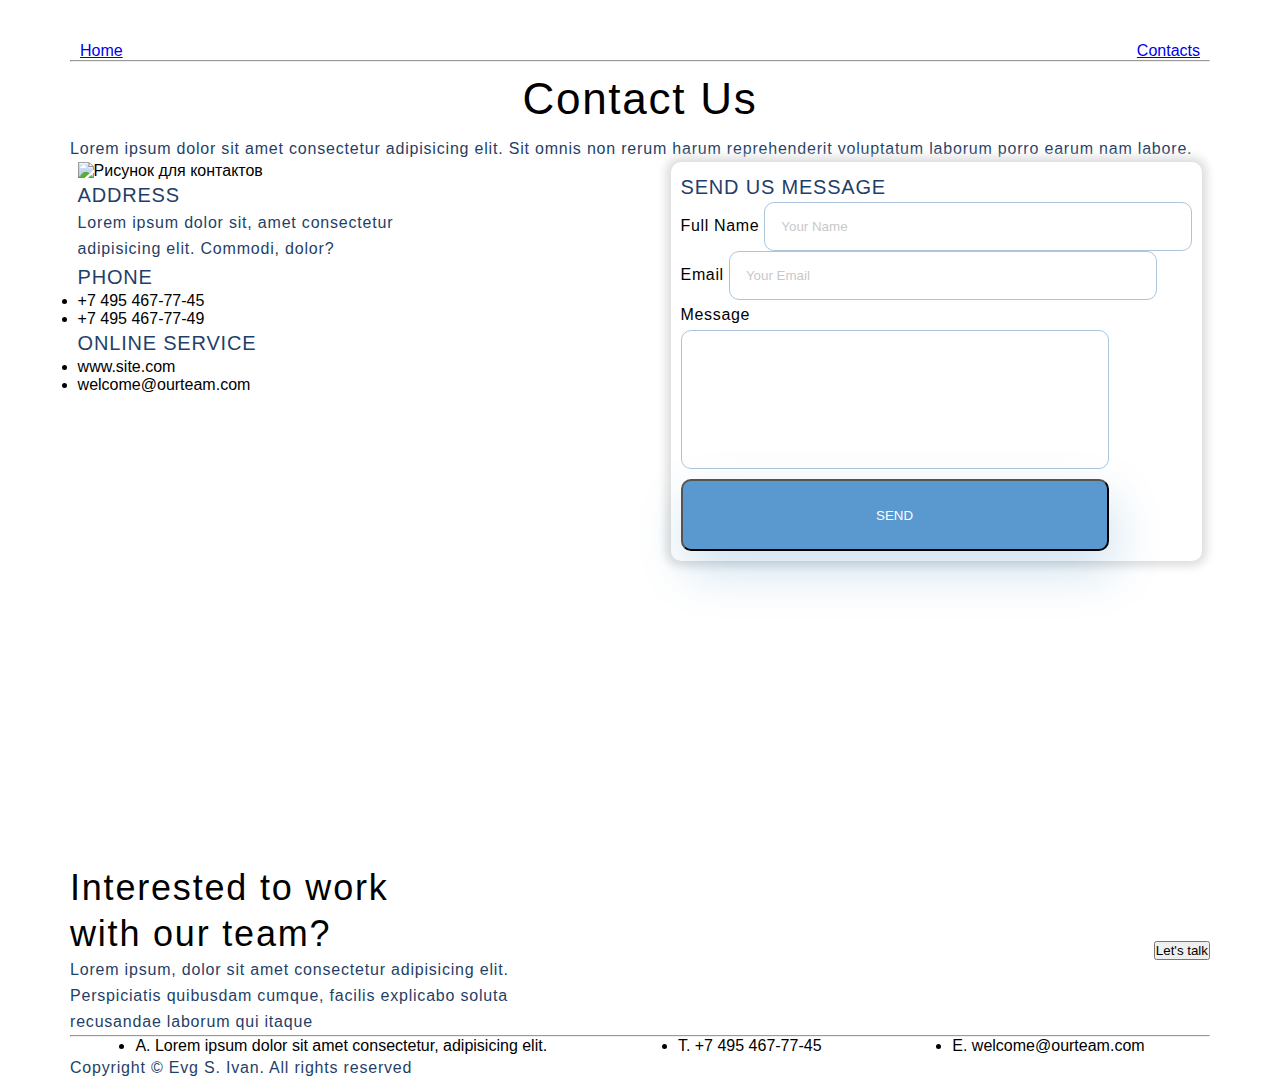
==== contacts.html @ 3986eef8 "Сверстана шапка index.html" ====
<!DOCTYPE html>
<html lang="en">

<head>
    <meta charset="UTF-8">
    <meta name="viewport" content="width=device-width, initial-scale=1.0">
    <title>Welcome Our Team - Contact Us</title>
    <link rel="stylesheet" href="css/main.css">
</head>

<body>
    <div class="container">
        <div class="wrapper-contacts-top">
            <div class="contacts-top">
                <!-- Меню бар -->
                <ul class="nav-bar">
                    <li class="nav-item"><a href="index.html">Home</a></li>
                    <li class="nav-item"><a href="contacts.html">Contacts</a></li>
                </ul>
                <hr>
                <div class="contacts-banner">
                    <!-- Баннер страницы контактов -->
                    <h2 class="contacts-banner-heading">Contact Us</h2>
                    <p>Lorem ipsum dolor sit amet consectetur adipisicing elit. Sit omnis non rerum harum reprehenderit
                        voluptatum
                        laborum porro earum nam labore.</p>
                </div>
            </div>
        </div>

        <div class="contacts-content">
            <div class="contacts">
                <!-- Блок контактов -->
                <img src="" alt="Рисунок для контактов">
                <div class="contacts-item">
                    <h4 class="contacts-item-heading">Address</h4>
                    <p>Lorem ipsum dolor sit, amet consectetur adipisicing elit. Commodi, dolor?</p>
                </div>
                <div class="contacts-item">
                    <h4 class="contacts-item-heading">Phone</h4>
                    <ul>
                        <li>+7 495 467-77-45</li>
                        <li>+7 495 467-77-49</li>
                    </ul>
                </div>
                <div class="contacts-item">
                    <h4 class="contacts-item-heading">Online Service</h4>
                    <ul>
                        <li>www.site.com</li>
                        <li>welcome@ourteam.com</li>
                    </ul>
                </div>
            </div>
            <div class="send-us">
                <!-- Блок обратной связи -->
                <h4 class="contacts-item-heading">Send Us Message</h4>
                <form class="send-us-form" action="#">
                    Full Name
                    <input class="send-us-form-items" type="text" placeholder="Your Name">
                    <br>
                    Email
                    <input class="send-us-form-items" type="email" placeholder="Your Email">
                    <br>
                    Message <br>
                    <textarea class="send-us-form-items textarea" name="" id="" cols="30" rows="7"></textarea>
                    <br>
                    <button class="send-us-form-btn" type="submit">Send</button>
                </form>
            </div>
        </div>
        <!-- Яндекс -карта -->
        <div class="find-us">
            <iframe src="https://yandex.ru/map-widget/v1/-/CCUMMFRkWA" frameborder="0" width="100%" height="300"
                allowfullscreen="false" style="position:relative;"></iframe>
        </div>
    </div>

    <!-- Футер -->
    <div class="footer">
        <div class="container">
            <div class="footer-banner">
                <div class="footer-banner-text">
                    <h3 class="footer-heading">Interested to work with our team?</h3>
                    <p>Lorem ipsum, dolor sit amet consectetur adipisicing elit. Perspiciatis quibusdam cumque, facilis
                        explicabo soluta
                        recusandae laborum qui itaque</p>
                </div>
                <Button>Let's talk</Button>
            </div>
            <hr>
            <div class="footer-bottom">
                <ul class="footer-contacts">
                    <li>A. Lorem ipsum dolor sit amet consectetur, adipisicing elit.</li>
                    <li>T. +7 495 467-77-45 </li>
                    <li>E. welcome@ourteam.com</li>
                </ul>
                <p class="copyright">Copyright &copy Evg S. Ivan. All rights reserved</p>
            </div>
        </div>
    </div>


</body>

</html>
---- css/main.css ----
*{
    margin: 0;
    padding: 0;
}

body{
    font-family: sans-serif;
}

.container {
    width:1140px;
    margin: 0 auto;
}

.wrapper-top{
    height: 768px;
    background: linear-gradient(0deg, #EBF3FB 8.84%, rgba(152, 195, 232, 0) 31.12%);
}

p{
    font-size: 16px;
    font-weight: 400;
    line-height: 26px;
    letter-spacing: 0.05em;
    color: #1F3F68;
    
}

.top-content{
    display: flex;
    flex-direction: column;
    height: 100%;
}

.index-banner{
    display: flex;
    justify-content: space-between;
    align-items: center;
}

.index-banner-heading {
    font-size: 64px;
    font-weight: 300;
    line-height: 74px;
    letter-spacing: 0.04em;
    width:510px;
    color: #1F3F68;
    margin-bottom: 32px;
}

.index-banner-text{
    
    padding-top: 115px; 
    flex-grow: 1;
    background-image: url(../img/banner.png);
    background-repeat: no-repeat;
    background-position: right center;
}

.index-banner-text-p{
    line-height: 26px;
    letter-spacing: 0.05em;
    width: 425px;

}

.top-button{
    font-size: 16px;
    line-height: 26px;
    text-align: center;
    letter-spacing: 0.04em;
    color: #ffffff;
    background: #5A98D0;
    box-shadow: 5px 20px 50px rgba(16, 112, 177, 0.2);
    border-radius: 10px;
    padding:15px 50px;
    text-decoration: none;
    display:inline-block;
    margin-top:71px;
}


.services-heading {
    
    font-size: 36px;
    font-weight: 300;
    line-height: 46px;
    letter-spacing: 0.05em;
 
}

.footer-heading{
    font-size: 36px;
    font-weight: 400;
    line-height: 46px;
    letter-spacing: 0.05em;
 
}

.contacts-banner-heading{
    font-size: 44px;
    font-weight: 500;
    line-height: 74px;
    letter-spacing: 0.04em;
    text-align: center;

}

.product-heading{
    font-size: 20px;
    font-weight: 400;
    line-height: 30px;
    letter-spacing: 0.05em;

    color: #1F3F68;
}

.contacts-item-heading {
    font-size: 20px;
    font-weight: 500;
    line-height: 30px;
    letter-spacing: 0.04em;

    color: #1F3F68;

    text-transform: uppercase;   
}

.send-us{
    box-shadow: 0 0 10px 5px rgb(221 221 221);
    border-radius: 10px;
    padding: 10px;
}
.send-us-form{
    font-size: 16px;
    font-weight: 400;
    line-height: 30px;
    letter-spacing: 0.04em;

}

.send-us-form-items{
    width: 428px;
    opacity: 0.4;
    border: 1px solid #356EAD;
    box-sizing: border-box;
    border-radius: 10px;
    padding:16px;
}

.textarea{
    resize: none;
}

.send-us-form-btn
{
    width: 428px;
    height: 72px;
    background: #5A98D0;
    box-shadow: 5px 20px 50px rgba(16, 112, 177, 0.2);
    border-radius: 10px;
    text-transform: uppercase;   
    color:#fff;
}

.footer-btn
{
    width: 236.63px;
    height: 56px;
    background: #5A98D0;
    color:#fff;
}

.nav-bar{
    display: flex;
    list-style: none;
    justify-content: space-between;
    padding-top: 42px;
}
.nav-item{
    padding: 0 10px;
}

.product-box{
    width: 359px;
}

.products-group{
    display: flex;
    justify-content:space-around;
}

.footer-banner-text{
    width: 495px;
}
.footer-heading{
    width: 340px;
}

.footer-contacts{
    display: flex;
    justify-content: space-around;
}

.contacts-content{
    display: flex;
    justify-content: space-around;
}

.contacts-item{
    width: 70%;
}

.footer-banner{
    display: flex;
    justify-content: space-between;
    align-items: center;
}
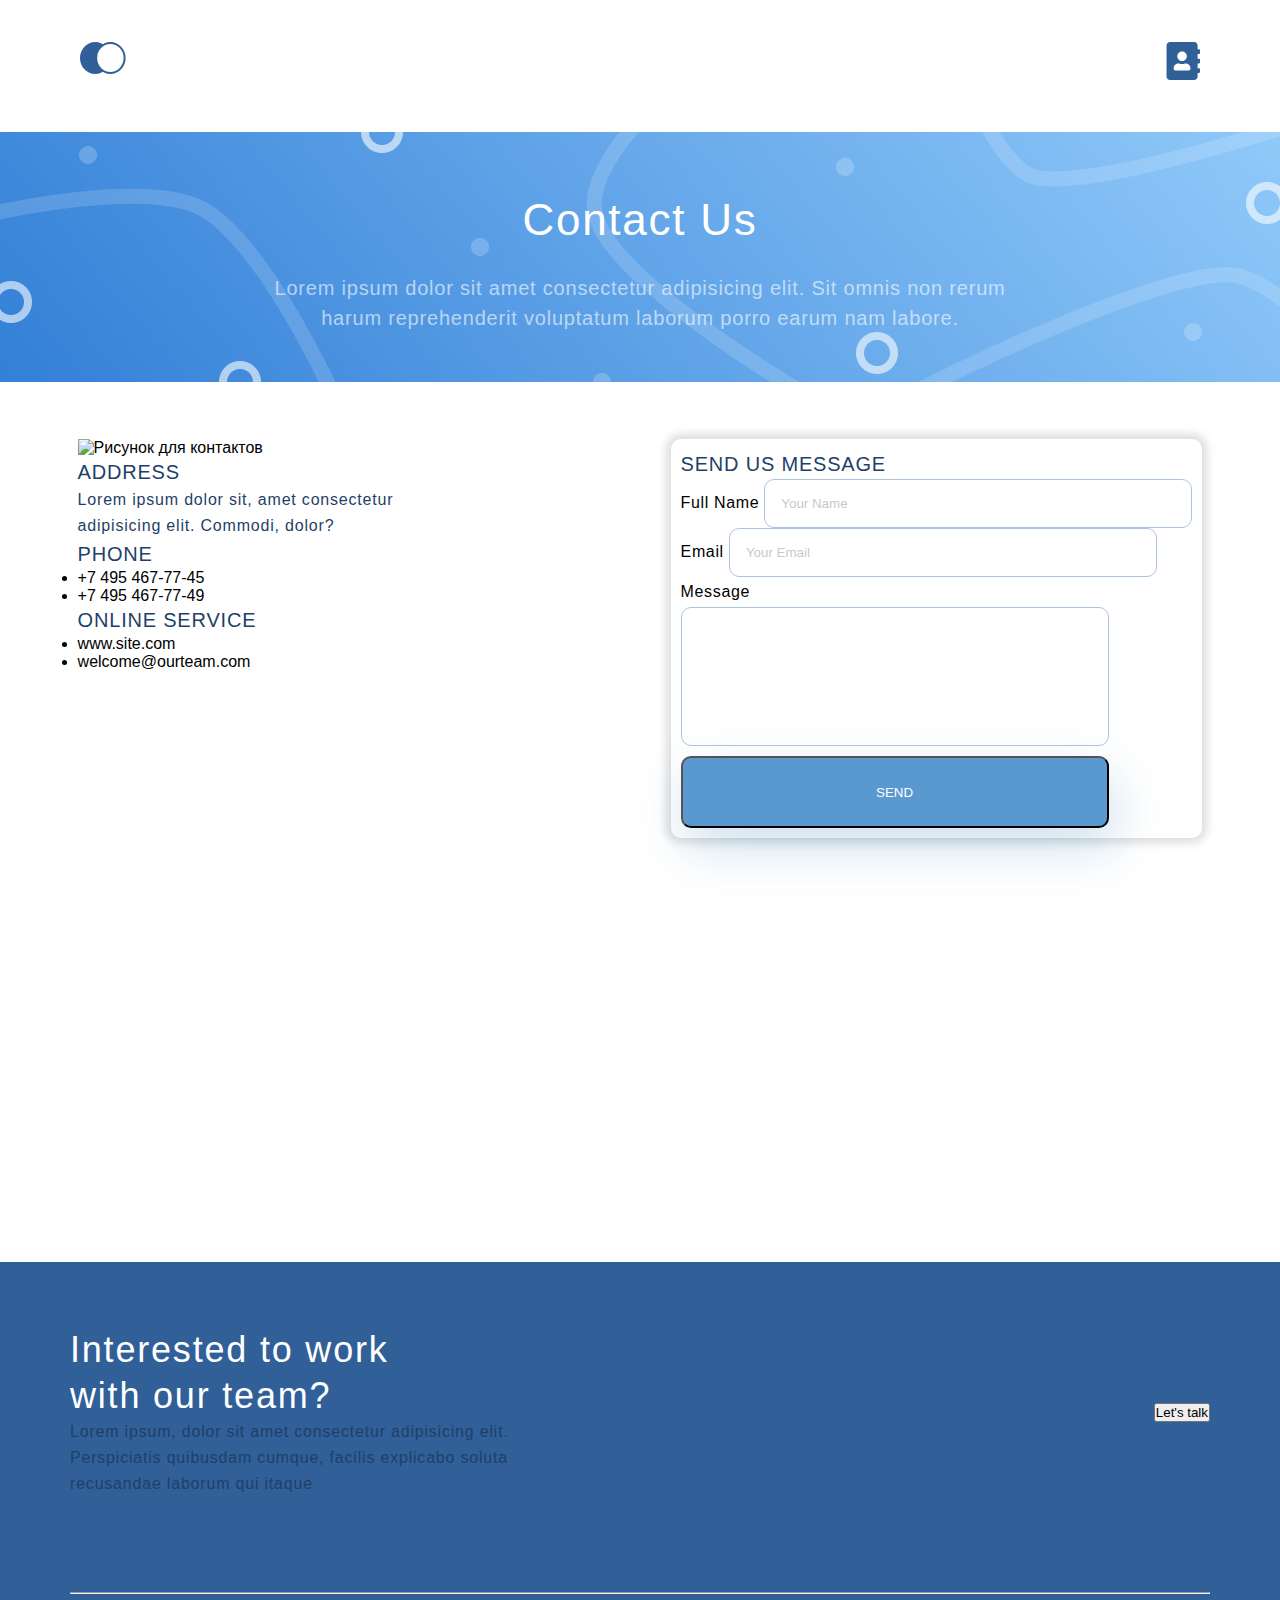
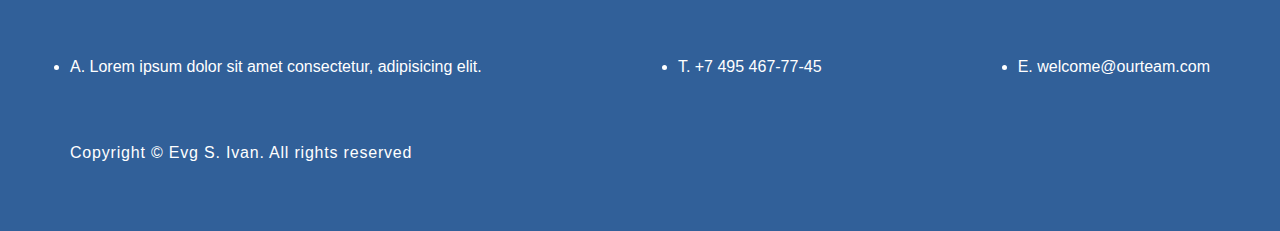
==== commit 0f607a8e: "Подключен SCSS. Сделана шапка contscts.html" ====
--- a/contacts.html
+++ b/contacts.html
@@ -9,25 +9,33 @@
 </head>
 
 <body>
-    <div class="container">
-        <div class="wrapper-contacts-top">
-            <div class="contacts-top">
-                <!-- Меню бар -->
-                <ul class="nav-bar">
-                    <li class="nav-item"><a href="index.html">Home</a></li>
-                    <li class="nav-item"><a href="contacts.html">Contacts</a></li>
-                </ul>
-                <hr>
-                <div class="contacts-banner">
-                    <!-- Баннер страницы контактов -->
-                    <h2 class="contacts-banner-heading">Contact Us</h2>
-                    <p>Lorem ipsum dolor sit amet consectetur adipisicing elit. Sit omnis non rerum harum reprehenderit
-                        voluptatum
-                        laborum porro earum nam labore.</p>
-                </div>
+    <div class="wrapper-top-contacts">
+        <div class="container top-contacts">
+            <!-- Меню бар -->
+            <ul class="nav-bar">
+                <li class="nav-item"><a href="index.html"><img src="img/logo.svg" alt="Логотип"></a></li>
+                <li class="nav-item"><a href="contacts.html"><img src="img/contacts.svg" alt="Контакты"></a></li>
+            </ul>
+        </div>
+        <div class="contacts-banner-wide">
+            <div class=" container contacts-banner-text">
+                <!-- Баннер страницы контактов -->
+                <h2 class="contacts-banner-heading">Contact Us</h2>
+                <p class="contacts-banner-text-p">Lorem ipsum dolor sit amet consectetur adipisicing elit. Sit omnis
+                    non
+                    rerum harum reprehenderit
+                    voluptatum
+                    laborum porro earum nam labore.</p>
             </div>
         </div>
 
+    </div>
+    </div>
+
+
+
+
+    <div class="container">
         <div class="contacts-content">
             <div class="contacts">
                 <!-- Блок контактов -->
--- a/css/main.css
+++ b/css/main.css
@@ -1,219 +1,587 @@
-*{
-    margin: 0;
-    padding: 0;
-}
-
-body{
-    font-family: sans-serif;
+* {
+  margin: 0;
+  padding: 0;
+}
+
+body {
+  font-family: sans-serif;
 }
 
 .container {
-    width:1140px;
-    margin: 0 auto;
-}
-
-.wrapper-top{
-    height: 768px;
-    background: linear-gradient(0deg, #EBF3FB 8.84%, rgba(152, 195, 232, 0) 31.12%);
-}
-
-p{
+  max-width: 1140px;
+  margin: 0 auto;
+  min-width: 320px;
+}
+
+.wrapper-top {
+  background: -webkit-gradient(linear, left bottom, left top, color-stop(8.84%, #EBF3FB), color-stop(31.12%, rgba(152, 195, 232, 0)));
+  background: linear-gradient(0deg, #EBF3FB 8.84%, rgba(152, 195, 232, 0) 31.12%);
+}
+
+p {
+  font-size: 16px;
+  font-weight: 400;
+  line-height: 26px;
+  letter-spacing: 0.05em;
+  color: #1F3F68;
+}
+
+.top-content {
+  min-height: 768px;
+  display: -webkit-box;
+  display: -ms-flexbox;
+  display: flex;
+  -webkit-box-orient: vertical;
+  -webkit-box-direction: normal;
+      -ms-flex-direction: column;
+          flex-direction: column;
+  height: 100%;
+}
+
+.index-banner {
+  display: -webkit-box;
+  display: -ms-flexbox;
+  display: flex;
+  -webkit-box-pack: justify;
+      -ms-flex-pack: justify;
+          justify-content: space-between;
+  -webkit-box-align: center;
+      -ms-flex-align: center;
+          align-items: center;
+}
+
+.index-banner-heading {
+  font-size: 64px;
+  font-weight: 300;
+  line-height: 74px;
+  letter-spacing: 0.04em;
+  width: 510px;
+  color: #1F3F68;
+  margin-bottom: 32px;
+}
+
+.index-banner-text {
+  padding-top: 115px;
+  -webkit-box-flex: 1;
+      -ms-flex-positive: 1;
+          flex-grow: 1;
+  background-image: url(../img/banner.png);
+  background-repeat: no-repeat;
+  background-position: right center;
+  background-size: 44%;
+}
+
+.index-banner-text-p {
+  line-height: 26px;
+  letter-spacing: 0.05em;
+  width: 425px;
+}
+
+.top-button {
+  font-size: 16px;
+  line-height: 26px;
+  text-align: center;
+  letter-spacing: 0.04em;
+  color: #ffffff;
+  background: #5A98D0;
+  -webkit-box-shadow: 5px 20px 50px rgba(16, 112, 177, 0.2);
+          box-shadow: 5px 20px 50px rgba(16, 112, 177, 0.2);
+  border-radius: 10px;
+  padding: 15px 50px;
+  text-decoration: none;
+  display: inline-block;
+  margin-top: 71px;
+}
+
+.services-heading {
+  font-size: 36px;
+  font-weight: 300;
+  line-height: 46px;
+  letter-spacing: 0.05em;
+  text-align: center;
+}
+
+.footer-heading {
+  font-size: 36px;
+  font-weight: 400;
+  line-height: 46px;
+  letter-spacing: 0.05em;
+}
+
+.products {
+  padding-top: 64px;
+}
+
+.product-heading {
+  font-size: 20px;
+  font-weight: 400;
+  line-height: 30px;
+  letter-spacing: 0.05em;
+  color: #1F3F68;
+  margin-bottom: 14px;
+}
+
+.product-link {
+  font-size: 14px;
+  line-height: 30px;
+  letter-spacing: 0.05em;
+  color: #5A98D0;
+  text-decoration: none;
+}
+
+.contacts-item-heading {
+  font-size: 20px;
+  font-weight: 500;
+  line-height: 30px;
+  letter-spacing: 0.04em;
+  color: #1F3F68;
+  text-transform: uppercase;
+}
+
+.send-us {
+  -webkit-box-shadow: 0 0 10px 5px #dddddd;
+          box-shadow: 0 0 10px 5px #dddddd;
+  border-radius: 10px;
+  padding: 10px;
+}
+
+.send-us-form {
+  font-size: 16px;
+  font-weight: 400;
+  line-height: 30px;
+  letter-spacing: 0.04em;
+}
+
+.send-us-form-items {
+  width: 428px;
+  opacity: 0.4;
+  border: 1px solid #356EAD;
+  -webkit-box-sizing: border-box;
+          box-sizing: border-box;
+  border-radius: 10px;
+  padding: 16px;
+}
+
+.textarea {
+  resize: none;
+}
+
+.send-us-form-btn {
+  width: 428px;
+  height: 72px;
+  background: #5A98D0;
+  -webkit-box-shadow: 5px 20px 50px rgba(16, 112, 177, 0.2);
+          box-shadow: 5px 20px 50px rgba(16, 112, 177, 0.2);
+  border-radius: 10px;
+  text-transform: uppercase;
+  color: #fff;
+}
+
+.footer-btn {
+  width: 236.63px;
+  height: 56px;
+  background: #5A98D0;
+  color: #fff;
+}
+
+.nav-bar {
+  display: -webkit-box;
+  display: -ms-flexbox;
+  display: flex;
+  list-style: none;
+  -webkit-box-pack: justify;
+      -ms-flex-pack: justify;
+          justify-content: space-between;
+  padding-top: 42px;
+}
+
+.nav-item {
+  padding: 0 10px;
+}
+
+.product-box {
+  width: 359px;
+  -webkit-box-sizing: border-box;
+          box-sizing: border-box;
+  padding: 44px 32px;
+  background: #FFFFFF;
+  -webkit-box-shadow: 5px 20px 50px rgba(16, 112, 177, 0.2);
+          box-shadow: 5px 20px 50px rgba(16, 112, 177, 0.2);
+  border-radius: 10px;
+  display: -webkit-box;
+  display: -ms-flexbox;
+  display: flex;
+  -webkit-box-orient: vertical;
+  -webkit-box-direction: normal;
+      -ms-flex-direction: column;
+          flex-direction: column;
+}
+
+.product-img {
+  -ms-flex-item-align: center;
+      -ms-grid-row-align: center;
+      align-self: center;
+  margin-bottom: 51px;
+}
+
+.products-group {
+  display: -webkit-box;
+  display: -ms-flexbox;
+  display: flex;
+  -ms-flex-pack: distribute;
+      justify-content: space-around;
+  padding-top: 64px;
+  padding-bottom: 64px;
+}
+
+.projects-text {
+  width: 75%;
+  margin: 32px auto 64px;
+  color: #222222;
+  text-align: center;
+  opacity: 1;
+}
+
+.project-item {
+  position: relative;
+  -webkit-box-flex: 1;
+      -ms-flex-positive: 1;
+          flex-grow: 1;
+}
+
+.project-item-margin {
+  margin-right: 32px;
+}
+
+.project-double {
+  display: -webkit-box;
+  display: -ms-flexbox;
+  display: flex;
+  -webkit-box-pack: justify;
+      -ms-flex-pack: justify;
+          justify-content: space-between;
+  margin-top: 32px;
+}
+
+.project-img {
+  width: 100%;
+}
+
+.project-text {
+  line-height: 46px;
+  text-align: right;
+  letter-spacing: 0.05em;
+  color: #FFFFFF;
+  position: absolute;
+  z-index: 1;
+}
+
+.project-text-top {
+  top: 64px;
+  right: 64px;
+  font-size: 32px;
+}
+
+.project-text-double {
+  top: 32px;
+  font-size: 28px;
+  left: 32px;
+}
+
+.contacts-content {
+  display: -webkit-box;
+  display: -ms-flexbox;
+  display: flex;
+  -ms-flex-pack: distribute;
+      justify-content: space-around;
+}
+
+.contacts-item {
+  width: 70%;
+}
+
+.footer {
+  background: #316099;
+  color: #ffffff;
+  margin-top: 120px;
+  padding: 65px 0;
+}
+
+.footer-banner {
+  padding-bottom: 95px;
+  display: -webkit-box;
+  display: -ms-flexbox;
+  display: flex;
+  -webkit-box-pack: justify;
+      -ms-flex-pack: justify;
+          justify-content: space-between;
+  -webkit-box-align: center;
+      -ms-flex-align: center;
+          align-items: center;
+}
+
+.footer-heading {
+  font-size: 36px;
+  line-height: 46px;
+  letter-spacing: 0.05em;
+}
+
+.footer-top-text {
+  font-size: 16px;
+  line-height: 26px;
+  letter-spacing: 0.05em;
+  color: #ffffff;
+  padding-top: 32px;
+}
+
+.footer-button {
+  padding: 15px 80px;
+  font-size: 16px;
+  line-height: 26px;
+  text-align: center;
+  letter-spacing: 0.04em;
+  color: #ffffff;
+  background: #5A98D0;
+  text-decoration: none;
+}
+
+.footer-banner-text {
+  width: 495px;
+}
+
+.footer-heading {
+  width: 340px;
+}
+
+.footer-contacts {
+  display: -webkit-box;
+  display: -ms-flexbox;
+  display: flex;
+  -webkit-box-pack: justify;
+      -ms-flex-pack: justify;
+          justify-content: space-between;
+  margin-top: 64px;
+}
+
+.footer-contact {
+  list-style: none;
+  line-height: 26px;
+  letter-spacing: 0.05em;
+  margin-right: 32px;
+  -webkit-box-flex: 1;
+      -ms-flex-positive: 1;
+          flex-grow: 1;
+  -ms-flex-preferred-size: 33.3333%;
+      flex-basis: 33.3333%;
+  display: -webkit-box;
+  display: -ms-flexbox;
+  display: flex;
+}
+
+.footer-contact:first-child::before {
+  content: 'A.';
+  display: block;
+  margin-right: 16px;
+}
+
+.copyright {
+  line-height: 26px;
+  letter-spacing: 0.05em;
+  color: #ffffff;
+  margin-top: 64px;
+}
+
+@media (max-width: 1024px) {
+  .container {
+    padding-left: 32px;
+    padding-right: 32px;
+  }
+  .index-banner-text {
+    background-position: right 280px;
+  }
+  .products-group {
+    display: -webkit-box;
+    display: -ms-flexbox;
+    display: flex;
+    -webkit-box-orient: vertical;
+    -webkit-box-direction: normal;
+        -ms-flex-direction: column;
+            flex-direction: column;
+    -webkit-box-align: center;
+        -ms-flex-align: center;
+            align-items: center;
+    padding-bottom: 95px;
+  }
+  .product-box {
+    margin-bottom: 32px;
+  }
+  .project-text-double {
+    top: 20px;
+    left: 20px;
+  }
+  .footer-banner-text {
+    width: 340px;
+  }
+  .footer-button {
+    padding: 5px 8px;
+  }
+  .footer-contacts {
+    -webkit-box-orient: vertical;
+    -webkit-box-direction: normal;
+        -ms-flex-direction: column;
+            flex-direction: column;
+  }
+  .footer {
+    padding-top: 47px;
+  }
+  .footer-banner {
+    padding: 0 80px 64px;
+  }
+}
+
+@media (max-width: 667px) {
+  .nav-bar {
+    padding-top: 24px;
+  }
+  .top-content {
+    min-height: 376px;
+    padding-bottom: 41px;
+    -webkit-box-sizing: border-box;
+            box-sizing: border-box;
+  }
+  .index-banner-text {
+    padding-top: 36px;
+    display: -webkit-box;
+    display: -ms-flexbox;
+    display: flex;
+    -webkit-box-orient: vertical;
+    -webkit-box-direction: normal;
+        -ms-flex-direction: column;
+            flex-direction: column;
+    -webkit-box-align: center;
+        -ms-flex-align: center;
+            align-items: center;
+    background-image: none;
+  }
+  .index-banner-heading {
+    text-align: center;
+    font-size: 32px;
+    line-height: 37px;
+    margin-bottom: 12px;
+    width: 100%;
+  }
+  .index-banner-text-p {
+    width: 100%;
+    text-align: center;
+  }
+  .top-button {
+    padding: 0 8px;
+  }
+  .products {
+    padding-top: 48px;
+  }
+  .services-heading {
+    font-size: 24px;
+  }
+  .product-box {
+    width: 100%;
+  }
+  .project-item-margin {
+    margin-right: 0;
+  }
+  .project-double {
+    -webkit-box-orient: vertical;
+    -webkit-box-direction: normal;
+        -ms-flex-direction: column;
+            flex-direction: column;
+    margin-top: 0;
+  }
+  .project-item {
+    margin-top: 16px;
+  }
+  .project-text-top {
+    top: 16px;
+    right: 16px;
     font-size: 16px;
-    font-weight: 400;
-    line-height: 26px;
-    letter-spacing: 0.05em;
-    color: #1F3F68;
-    
-}
-
-.top-content{
-    display: flex;
-    flex-direction: column;
-    height: 100%;
-}
-
-.index-banner{
-    display: flex;
-    justify-content: space-between;
-    align-items: center;
-}
-
-.index-banner-heading {
-    font-size: 64px;
-    font-weight: 300;
-    line-height: 74px;
-    letter-spacing: 0.04em;
-    width:510px;
-    color: #1F3F68;
-    margin-bottom: 32px;
-}
-
-.index-banner-text{
-    
-    padding-top: 115px; 
-    flex-grow: 1;
-    background-image: url(../img/banner.png);
-    background-repeat: no-repeat;
-    background-position: right center;
-}
-
-.index-banner-text-p{
-    line-height: 26px;
-    letter-spacing: 0.05em;
-    width: 425px;
-
-}
-
-.top-button{
+  }
+  .project-text-double {
+    top: 16px;
     font-size: 16px;
-    line-height: 26px;
+    left: 16px;
+  }
+  .footer {
+    padding-top: 16px;
+    padding-bottom: 32px;
+  }
+  .footer-banner {
+    -webkit-box-orient: vertical;
+    -webkit-box-direction: normal;
+        -ms-flex-direction: column;
+            flex-direction: column;
+    padding: 0 0 48px;
+  }
+  .footer-banner-text {
+    margin-bottom: 40px;
+    width: 100%;
     text-align: center;
-    letter-spacing: 0.04em;
-    color: #ffffff;
-    background: #5A98D0;
-    box-shadow: 5px 20px 50px rgba(16, 112, 177, 0.2);
-    border-radius: 10px;
-    padding:15px 50px;
-    text-decoration: none;
-    display:inline-block;
-    margin-top:71px;
-}
-
-
-.services-heading {
-    
-    font-size: 36px;
-    font-weight: 300;
-    line-height: 46px;
-    letter-spacing: 0.05em;
- 
-}
-
-.footer-heading{
-    font-size: 36px;
-    font-weight: 400;
-    line-height: 46px;
-    letter-spacing: 0.05em;
- 
-}
-
-.contacts-banner-heading{
-    font-size: 44px;
-    font-weight: 500;
-    line-height: 74px;
-    letter-spacing: 0.04em;
+  }
+  .footer-heading {
+    font-size: 24px;
     text-align: center;
-
-}
-
-.product-heading{
-    font-size: 20px;
-    font-weight: 400;
-    line-height: 30px;
-    letter-spacing: 0.05em;
-
-    color: #1F3F68;
-}
-
-.contacts-item-heading {
-    font-size: 20px;
-    font-weight: 500;
-    line-height: 30px;
-    letter-spacing: 0.04em;
-
-    color: #1F3F68;
-
-    text-transform: uppercase;   
-}
-
-.send-us{
-    box-shadow: 0 0 10px 5px rgb(221 221 221);
-    border-radius: 10px;
-    padding: 10px;
-}
-.send-us-form{
-    font-size: 16px;
-    font-weight: 400;
-    line-height: 30px;
-    letter-spacing: 0.04em;
-
-}
-
-.send-us-form-items{
-    width: 428px;
-    opacity: 0.4;
-    border: 1px solid #356EAD;
-    box-sizing: border-box;
-    border-radius: 10px;
-    padding:16px;
-}
-
-.textarea{
-    resize: none;
-}
-
-.send-us-form-btn
-{
-    width: 428px;
-    height: 72px;
-    background: #5A98D0;
-    box-shadow: 5px 20px 50px rgba(16, 112, 177, 0.2);
-    border-radius: 10px;
-    text-transform: uppercase;   
-    color:#fff;
-}
-
-.footer-btn
-{
-    width: 236.63px;
-    height: 56px;
-    background: #5A98D0;
-    color:#fff;
-}
-
-.nav-bar{
-    display: flex;
-    list-style: none;
-    justify-content: space-between;
-    padding-top: 42px;
-}
-.nav-item{
-    padding: 0 10px;
-}
-
-.product-box{
-    width: 359px;
-}
-
-.products-group{
-    display: flex;
-    justify-content:space-around;
-}
-
-.footer-banner-text{
-    width: 495px;
-}
-.footer-heading{
-    width: 340px;
-}
-
-.footer-contacts{
-    display: flex;
-    justify-content: space-around;
-}
-
-.contacts-content{
-    display: flex;
-    justify-content: space-around;
-}
-
-.contacts-item{
-    width: 70%;
-}
-
-.footer-banner{
-    display: flex;
-    justify-content: space-between;
-    align-items: center;
-}
-
+    width: 100%;
+  }
+  .footer-contacts {
+    margin-top: 32px;
+  }
+  .copyright {
+    margin-top: 37px;
+    text-align: center;
+  }
+}
+
+.wrapper-top-contacts .top-contacts {
+  margin-bottom: 48px;
+}
+
+.wrapper-top-contacts .contacts-banner-wide {
+  background-image: url(../img/contacts-banner.png);
+  background-repeat: no-repeat;
+  background-size: cover;
+  margin-bottom: 57px;
+}
+
+.wrapper-top-contacts .contacts-banner-wide .contacts-banner-text {
+  padding-top: 51px;
+  height: 250px;
+  -webkit-box-sizing: border-box;
+          box-sizing: border-box;
+  display: -webkit-box;
+  display: -ms-flexbox;
+  display: flex;
+  -webkit-box-orient: vertical;
+  -webkit-box-direction: normal;
+      -ms-flex-direction: column;
+          flex-direction: column;
+  -webkit-box-align: center;
+      -ms-flex-align: center;
+          align-items: center;
+}
+
+.wrapper-top-contacts .contacts-banner-wide .contacts-banner-text .contacts-banner-heading {
+  font-weight: 500;
+  font-size: 44px;
+  line-height: 74px;
+  letter-spacing: 0.04em;
+  color: #FFFFFF;
+  margin-bottom: 16px;
+}
+
+.wrapper-top-contacts .contacts-banner-wide .contacts-banner-text .contacts-banner-text-p {
+  max-width: 780px;
+  font-size: 20px;
+  line-height: 30px;
+  letter-spacing: 0.04em;
+  color: rgba(255, 255, 255, 0.6);
+  text-align: center;
+}
+/*# sourceMappingURL=main.css.map */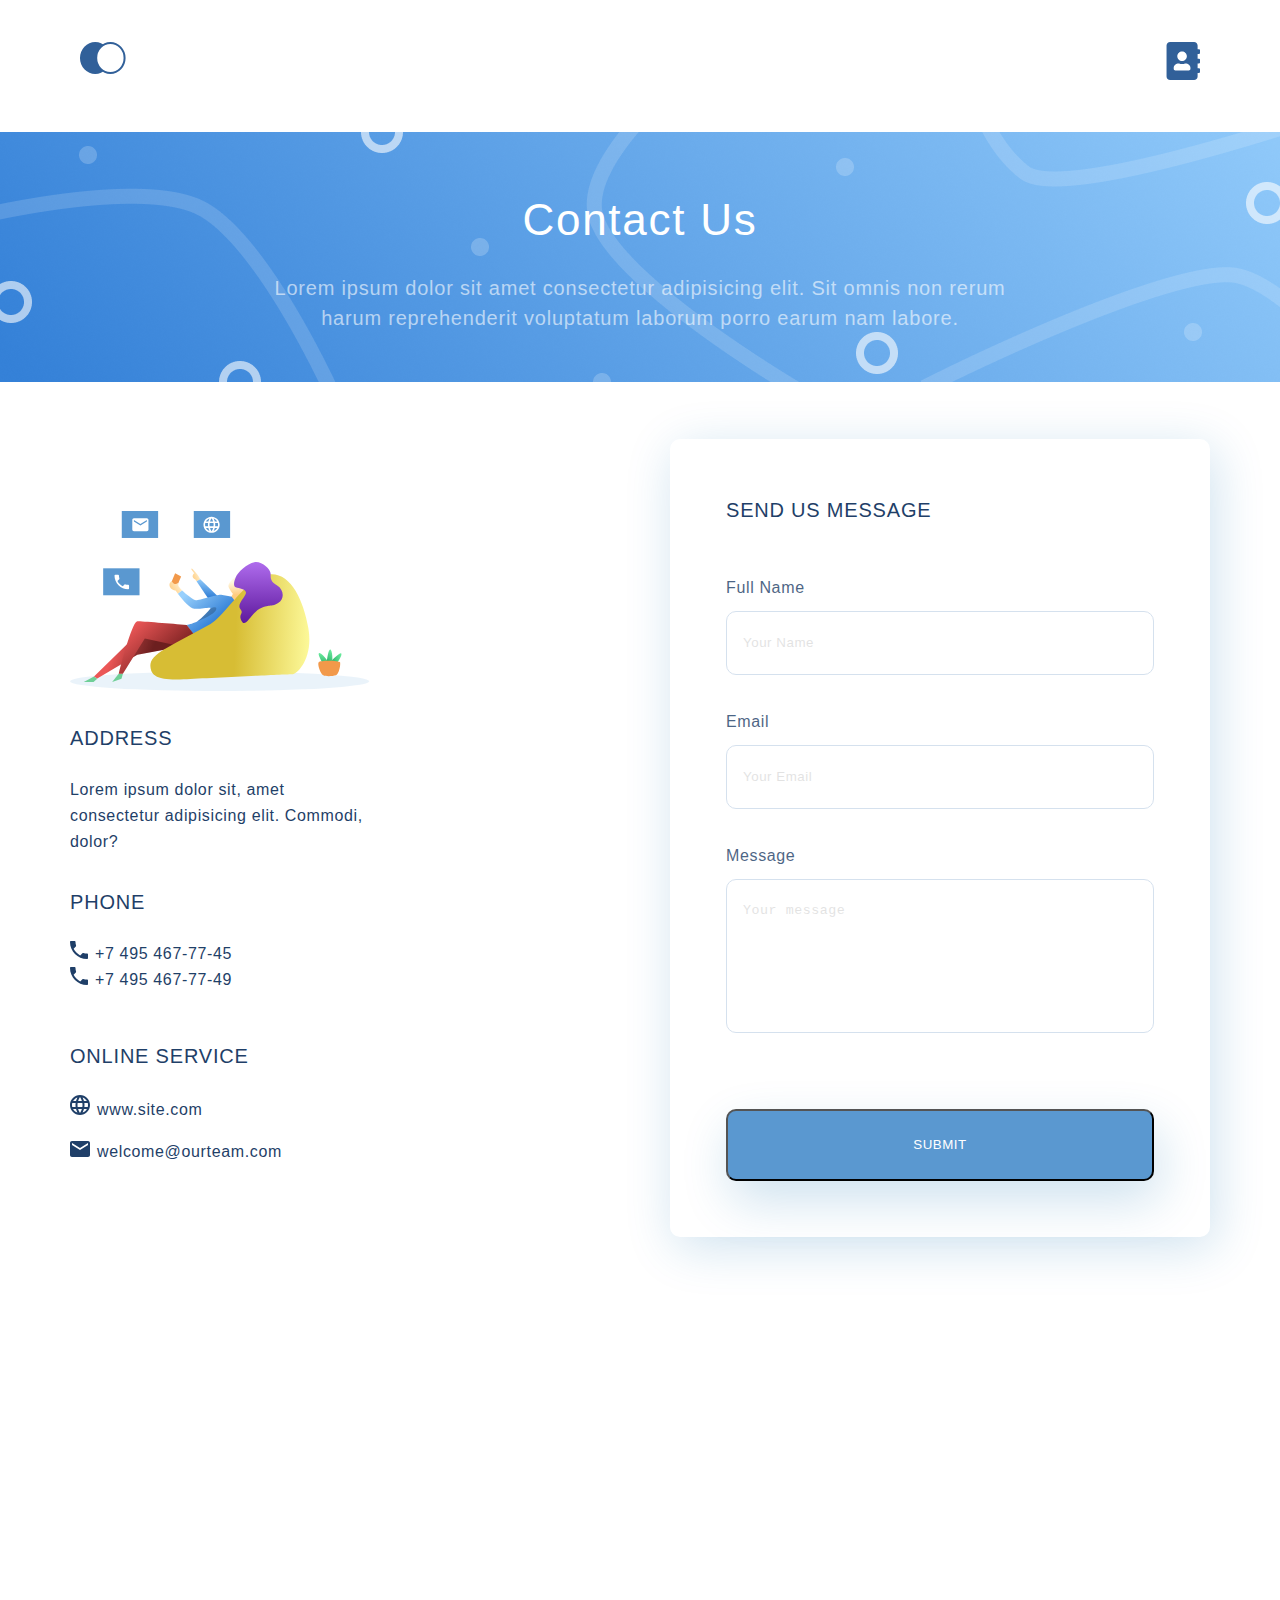
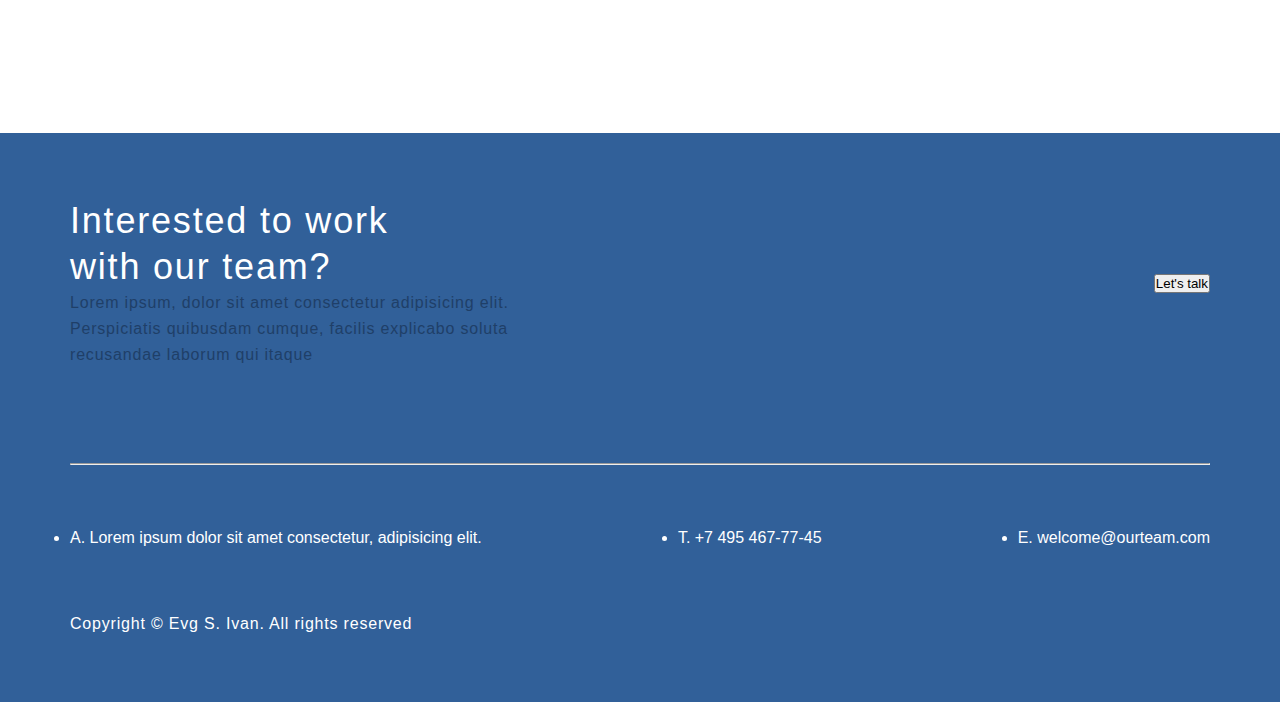
==== commit e4d8073c: "Контекст контактов" ====
--- a/contacts.html
+++ b/contacts.html
@@ -28,60 +28,61 @@
                     laborum porro earum nam labore.</p>
             </div>
         </div>
+    </div>
 
-    </div>
+    <!-- контент -->
+
+    <div class="container contacts-content">
+        <div class="contacts">
+            <!-- Блок контактов -->
+            <img src="img/phone.svg" alt="Рисунок для контактов">
+            <div class="contacts-item">
+                <h4 class="contacts-item-heading">Address</h4>
+                <p class="contacts-item-text">Lorem ipsum dolor sit, amet consectetur adipisicing elit. Commodi, dolor?
+                </p>
+            </div>
+            <div class="contacts-item">
+                <h4 class="contacts-item-heading">Phone</h4>
+                <ul class="contacts-item-text contacts-item-phone-li">
+                    <li>+7 495 467-77-45</li>
+                    <li>+7 495 467-77-49</li>
+                </ul>
+            </div>
+            <div class="contacts-item">
+                <h4 class="contacts-item-heading">Online Service</h4>
+                <ul class="contacts-item-text">
+                    <li class="contacts-item-www-li">www.site.com</li>
+                    <li class="contacts-item-email-li">welcome@ourteam.com</li>
+                </ul>
+            </div>
+        </div>
+
+        <div class="send-us">
+            <!-- Блок обратной связи -->
+            <form class="send-us-form" action="#">
+                <h4 class="send-us-heading">Send Us Message</h4>
+
+                <p class="input-caption">Full Name</p>
+                <input class="send-us-form-item" type="text" placeholder="Your Name">
+
+                <p class="input-caption">Email</p>
+                <input class="send-us-form-item" type="email" placeholder="Your Email">
+
+                <p class="input-caption">Message <br></p>
+                <textarea class="send-us-form-item textarea" name="" rows="4" placeholder="Your message"></textarea>
+
+                <button class="send-us-form-btn" type="submit">Submit</button>
+            </form>
+        </div>
     </div>
 
 
+    <!-- Яндекс -карта -->
+    <div class="find-us">
+        <iframe src="https://yandex.ru/map-widget/v1/-/CCUMMFRkWA" frameborder="0" width="100%" height="300"
+            allowfullscreen="false" style="position:relative;"></iframe>
+    </div>
 
-
-    <div class="container">
-        <div class="contacts-content">
-            <div class="contacts">
-                <!-- Блок контактов -->
-                <img src="" alt="Рисунок для контактов">
-                <div class="contacts-item">
-                    <h4 class="contacts-item-heading">Address</h4>
-                    <p>Lorem ipsum dolor sit, amet consectetur adipisicing elit. Commodi, dolor?</p>
-                </div>
-                <div class="contacts-item">
-                    <h4 class="contacts-item-heading">Phone</h4>
-                    <ul>
-                        <li>+7 495 467-77-45</li>
-                        <li>+7 495 467-77-49</li>
-                    </ul>
-                </div>
-                <div class="contacts-item">
-                    <h4 class="contacts-item-heading">Online Service</h4>
-                    <ul>
-                        <li>www.site.com</li>
-                        <li>welcome@ourteam.com</li>
-                    </ul>
-                </div>
-            </div>
-            <div class="send-us">
-                <!-- Блок обратной связи -->
-                <h4 class="contacts-item-heading">Send Us Message</h4>
-                <form class="send-us-form" action="#">
-                    Full Name
-                    <input class="send-us-form-items" type="text" placeholder="Your Name">
-                    <br>
-                    Email
-                    <input class="send-us-form-items" type="email" placeholder="Your Email">
-                    <br>
-                    Message <br>
-                    <textarea class="send-us-form-items textarea" name="" id="" cols="30" rows="7"></textarea>
-                    <br>
-                    <button class="send-us-form-btn" type="submit">Send</button>
-                </form>
-            </div>
-        </div>
-        <!-- Яндекс -карта -->
-        <div class="find-us">
-            <iframe src="https://yandex.ru/map-widget/v1/-/CCUMMFRkWA" frameborder="0" width="100%" height="300"
-                allowfullscreen="false" style="position:relative;"></iframe>
-        </div>
-    </div>
 
     <!-- Футер -->
     <div class="footer">
--- a/css/main.css
+++ b/css/main.css
@@ -129,54 +129,6 @@
   text-decoration: none;
 }
 
-.contacts-item-heading {
-  font-size: 20px;
-  font-weight: 500;
-  line-height: 30px;
-  letter-spacing: 0.04em;
-  color: #1F3F68;
-  text-transform: uppercase;
-}
-
-.send-us {
-  -webkit-box-shadow: 0 0 10px 5px #dddddd;
-          box-shadow: 0 0 10px 5px #dddddd;
-  border-radius: 10px;
-  padding: 10px;
-}
-
-.send-us-form {
-  font-size: 16px;
-  font-weight: 400;
-  line-height: 30px;
-  letter-spacing: 0.04em;
-}
-
-.send-us-form-items {
-  width: 428px;
-  opacity: 0.4;
-  border: 1px solid #356EAD;
-  -webkit-box-sizing: border-box;
-          box-sizing: border-box;
-  border-radius: 10px;
-  padding: 16px;
-}
-
-.textarea {
-  resize: none;
-}
-
-.send-us-form-btn {
-  width: 428px;
-  height: 72px;
-  background: #5A98D0;
-  -webkit-box-shadow: 5px 20px 50px rgba(16, 112, 177, 0.2);
-          box-shadow: 5px 20px 50px rgba(16, 112, 177, 0.2);
-  border-radius: 10px;
-  text-transform: uppercase;
-  color: #fff;
-}
-
 .footer-btn {
   width: 236.63px;
   height: 56px;
@@ -286,18 +238,6 @@
   top: 32px;
   font-size: 28px;
   left: 32px;
-}
-
-.contacts-content {
-  display: -webkit-box;
-  display: -ms-flexbox;
-  display: flex;
-  -ms-flex-pack: distribute;
-      justify-content: space-around;
-}
-
-.contacts-item {
-  width: 70%;
 }
 
 .footer {
@@ -584,4 +524,145 @@
   color: rgba(255, 255, 255, 0.6);
   text-align: center;
 }
+
+.contacts-content {
+  display: -webkit-box;
+  display: -ms-flexbox;
+  display: flex;
+  -webkit-box-pack: justify;
+      -ms-flex-pack: justify;
+          justify-content: space-between;
+  max-height: 800px;
+  margin-bottom: 72px;
+}
+
+.contacts-content .contacts {
+  max-width: 300px;
+  display: -webkit-box;
+  display: -ms-flexbox;
+  display: flex;
+  -webkit-box-orient: vertical;
+  -webkit-box-direction: normal;
+      -ms-flex-direction: column;
+          flex-direction: column;
+  -ms-flex-pack: distribute;
+      justify-content: space-around;
+  padding: 56px 0;
+  -webkit-box-flex: 1;
+      -ms-flex-positive: 1;
+          flex-grow: 1;
+}
+
+.contacts-content .contacts .contacts-item {
+  list-style-position: inside;
+}
+
+.contacts-content .contacts .contacts-item .contacts-item-heading {
+  font-weight: 500;
+  font-size: 20px;
+  line-height: 30px;
+  letter-spacing: 0.04em;
+  color: #1F3F68;
+  text-transform: uppercase;
+  margin-bottom: 24px;
+}
+
+.contacts-content .contacts .contacts-item .contacts-item-text {
+  font-weight: 300;
+  line-height: 26px;
+  letter-spacing: 0.04em;
+  color: #1F3F68;
+}
+
+.contacts-content .contacts .contacts-item .contacts-item-phone-li {
+  list-style-image: url(../img/phone_icon.svg);
+  margin-bottom: 16px;
+}
+
+.contacts-content .contacts .contacts-item .contacts-item-www-li {
+  list-style-image: url(../img/www-icon.svg);
+  margin-bottom: 16px;
+}
+
+.contacts-content .contacts .contacts-item .contacts-item-email-li {
+  list-style-image: url(../img/email-icon.svg);
+}
+
+.contacts-content .send-us {
+  background: #FFFFFF;
+  -webkit-box-shadow: 5px 10px 50px rgba(16, 112, 177, 0.2);
+          box-shadow: 5px 10px 50px rgba(16, 112, 177, 0.2);
+  border-radius: 10px;
+  padding: 56px;
+  max-width: 540px;
+  -webkit-box-flex: 1;
+      -ms-flex-positive: 1;
+          flex-grow: 1;
+  -webkit-box-sizing: border-box;
+          box-sizing: border-box;
+  display: -webkit-box;
+  display: -ms-flexbox;
+  display: flex;
+  -webkit-box-orient: vertical;
+  -webkit-box-direction: normal;
+      -ms-flex-direction: column;
+          flex-direction: column;
+  -webkit-box-pack: justify;
+      -ms-flex-pack: justify;
+          justify-content: space-between;
+}
+
+.contacts-content .send-us .send-us-heading {
+  font-weight: 500;
+  font-size: 20px;
+  line-height: 30px;
+  letter-spacing: 0.04em;
+  color: #1F3F68;
+  text-transform: uppercase;
+  margin-bottom: 48px;
+}
+
+.contacts-content .send-us .input-caption {
+  line-height: 30px;
+  letter-spacing: 0.04em;
+  color: #1F3F68;
+  opacity: 0.8;
+  margin-top: 32px;
+  margin-bottom: 8px;
+}
+
+.contacts-content .send-us .send-us-form-item {
+  width: 100%;
+  opacity: 0.4;
+  border: 1px solid #356EAD;
+  -webkit-box-sizing: border-box;
+          box-sizing: border-box;
+  border-radius: 10px;
+  padding: 16px;
+  font-weight: 300;
+  line-height: 30px;
+  letter-spacing: 0.04em;
+  color: #1F3F68;
+  opacity: 0.2;
+}
+
+.contacts-content .send-us .textarea {
+  resize: none;
+}
+
+.contacts-content .send-us .send-us-form-btn {
+  width: 100%;
+  height: 72px;
+  background: #5A98D0;
+  -webkit-box-shadow: 5px 20px 50px rgba(16, 112, 177, 0.2);
+          box-shadow: 5px 20px 50px rgba(16, 112, 177, 0.2);
+  border-radius: 10px;
+  text-transform: uppercase;
+  color: #fff;
+  font-weight: 500;
+  line-height: 26px;
+  text-align: center;
+  letter-spacing: 0.04em;
+  margin-top: 72px;
+}
 /*# sourceMappingURL=main.css.map */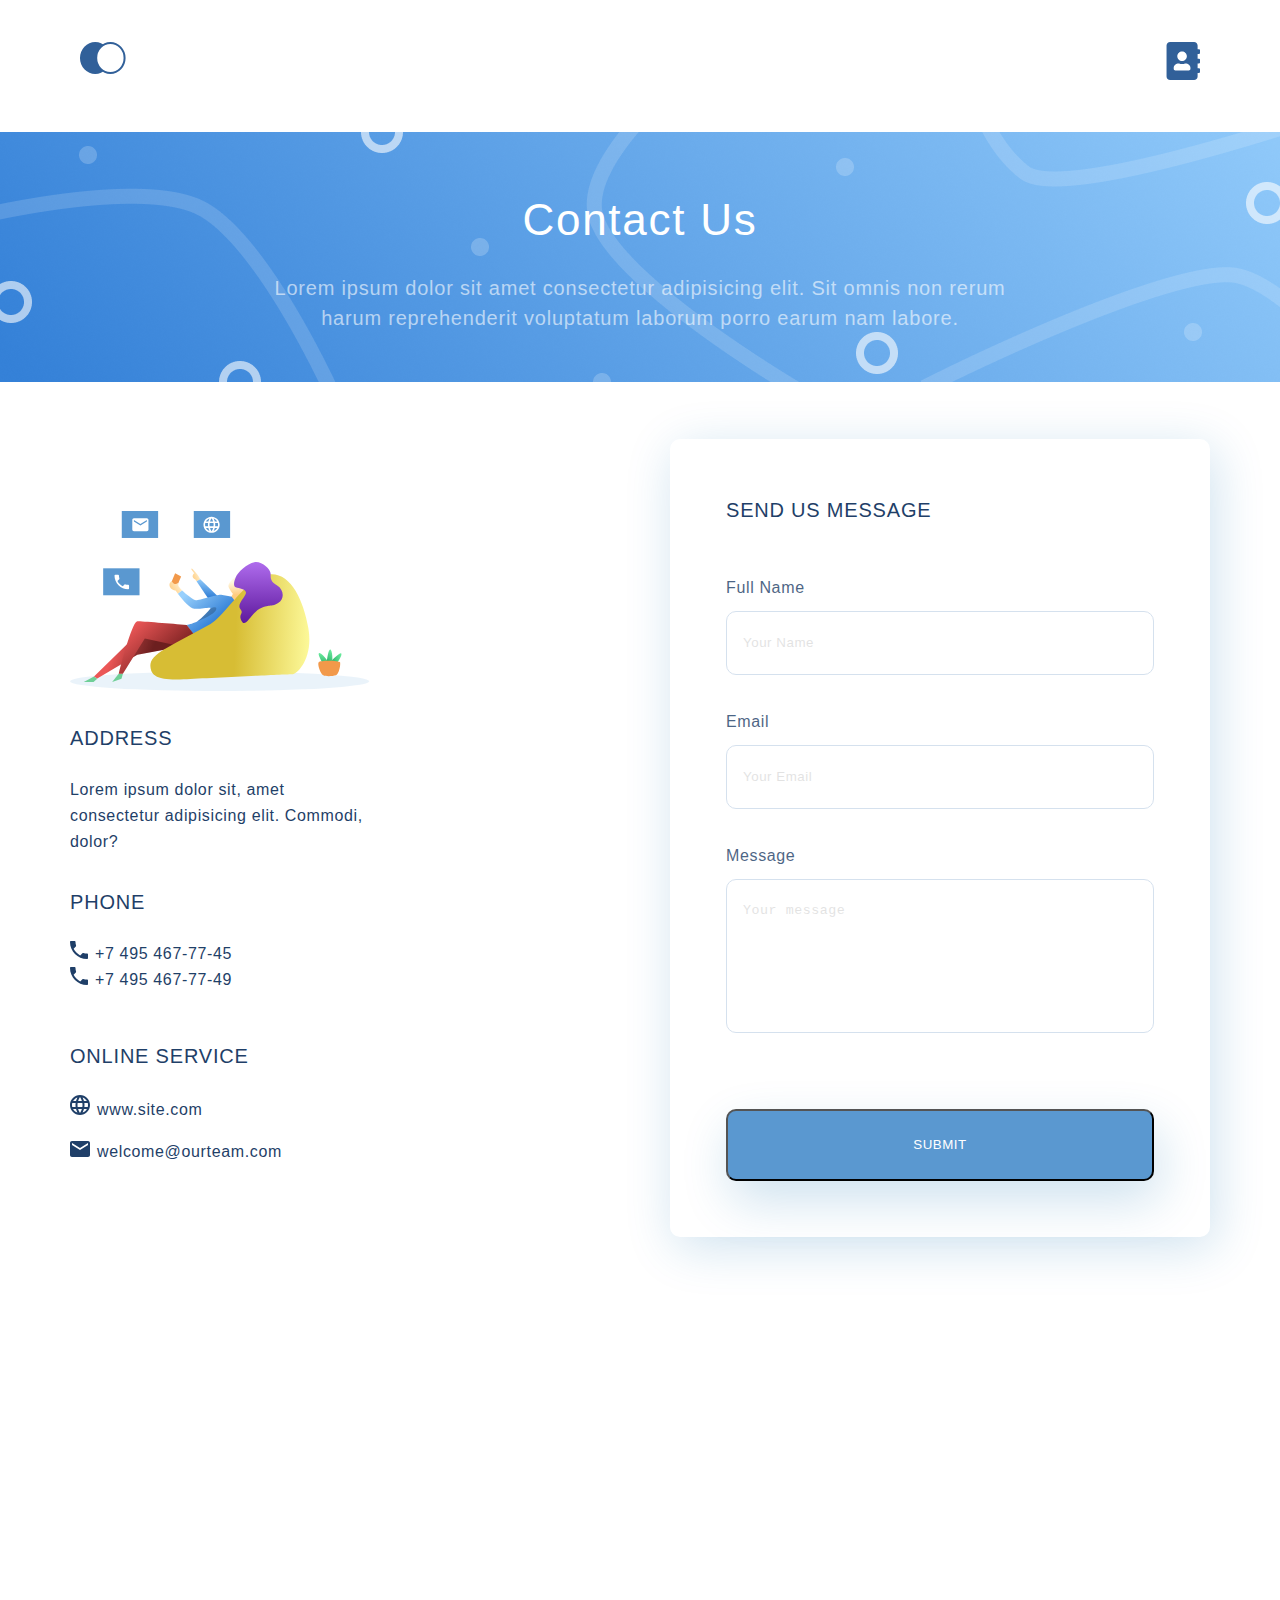
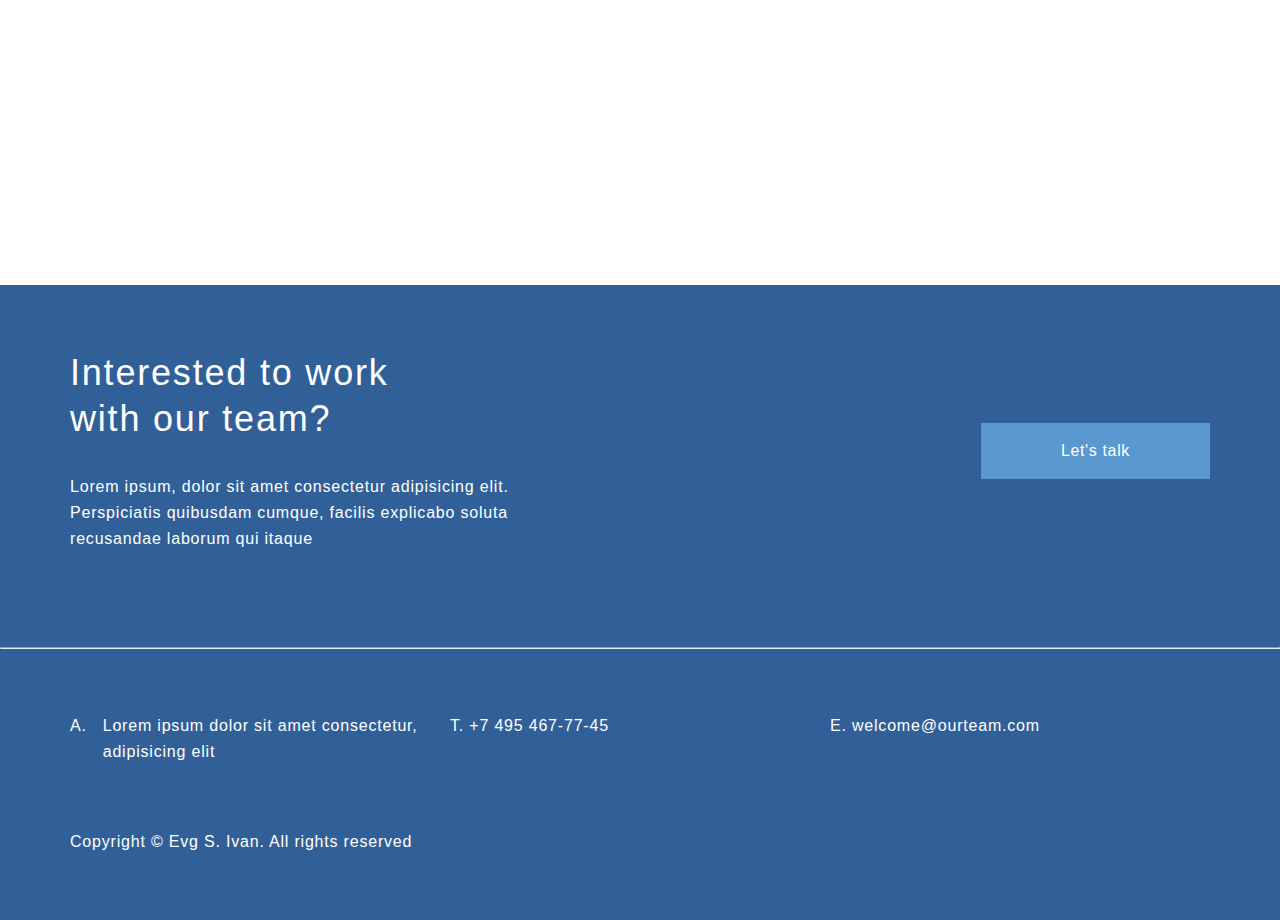
==== commit 6401194c: "оформлена карта. Подправлен футер" ====
--- a/contacts.html
+++ b/contacts.html
@@ -78,10 +78,11 @@
 
 
     <!-- Яндекс -карта -->
-    <div class="find-us">
-        <iframe src="https://yandex.ru/map-widget/v1/-/CCUMMFRkWA" frameborder="0" width="100%" height="300"
+    <div class="find-us container">
+        <iframe src="https://yandex.ru/map-widget/v1/-/CCUMMFRkWA" frameborder="0" width="100%" height="100%"
             allowfullscreen="false" style="position:relative;"></iframe>
     </div>
+
 
 
     <!-- Футер -->
@@ -90,22 +91,25 @@
             <div class="footer-banner">
                 <div class="footer-banner-text">
                     <h3 class="footer-heading">Interested to work with our team?</h3>
-                    <p>Lorem ipsum, dolor sit amet consectetur adipisicing elit. Perspiciatis quibusdam cumque, facilis
+                    <p class="footer-top-text">Lorem ipsum, dolor sit amet consectetur adipisicing elit. Perspiciatis
+                        quibusdam cumque, facilis
                         explicabo soluta
                         recusandae laborum qui itaque</p>
                 </div>
-                <Button>Let's talk</Button>
-            </div>
-            <hr>
-            <div class="footer-bottom">
-                <ul class="footer-contacts">
-                    <li>A. Lorem ipsum dolor sit amet consectetur, adipisicing elit.</li>
-                    <li>T. +7 495 467-77-45 </li>
-                    <li>E. welcome@ourteam.com</li>
-                </ul>
-                <p class="copyright">Copyright &copy Evg S. Ivan. All rights reserved</p>
+                <a href="#" class="footer-button">Let's talk</a>
             </div>
         </div>
+        <hr>
+
+        <div class="footer-bottom container">
+            <ul class="footer-contacts">
+                <li class="footer-contact">Lorem ipsum dolor sit amet consectetur, adipisicing elit </li>
+                <li class="footer-contact">T. +7 495 467-77-45 </li>
+                <li class="footer-contact">E. welcome@ourteam.com</li>
+            </ul>
+            <p class="copyright">Copyright &copy Evg S. Ivan. All rights reserved</p>
+        </div>
+
     </div>
 
 
--- a/css/main.css
+++ b/css/main.css
@@ -243,7 +243,7 @@
 .footer {
   background: #316099;
   color: #ffffff;
-  margin-top: 120px;
+  margin-top: 96px;
   padding: 65px 0;
 }
 
@@ -665,4 +665,8 @@
   letter-spacing: 0.04em;
   margin-top: 72px;
 }
+
+.find-us {
+  height: 480px;
+}
 /*# sourceMappingURL=main.css.map */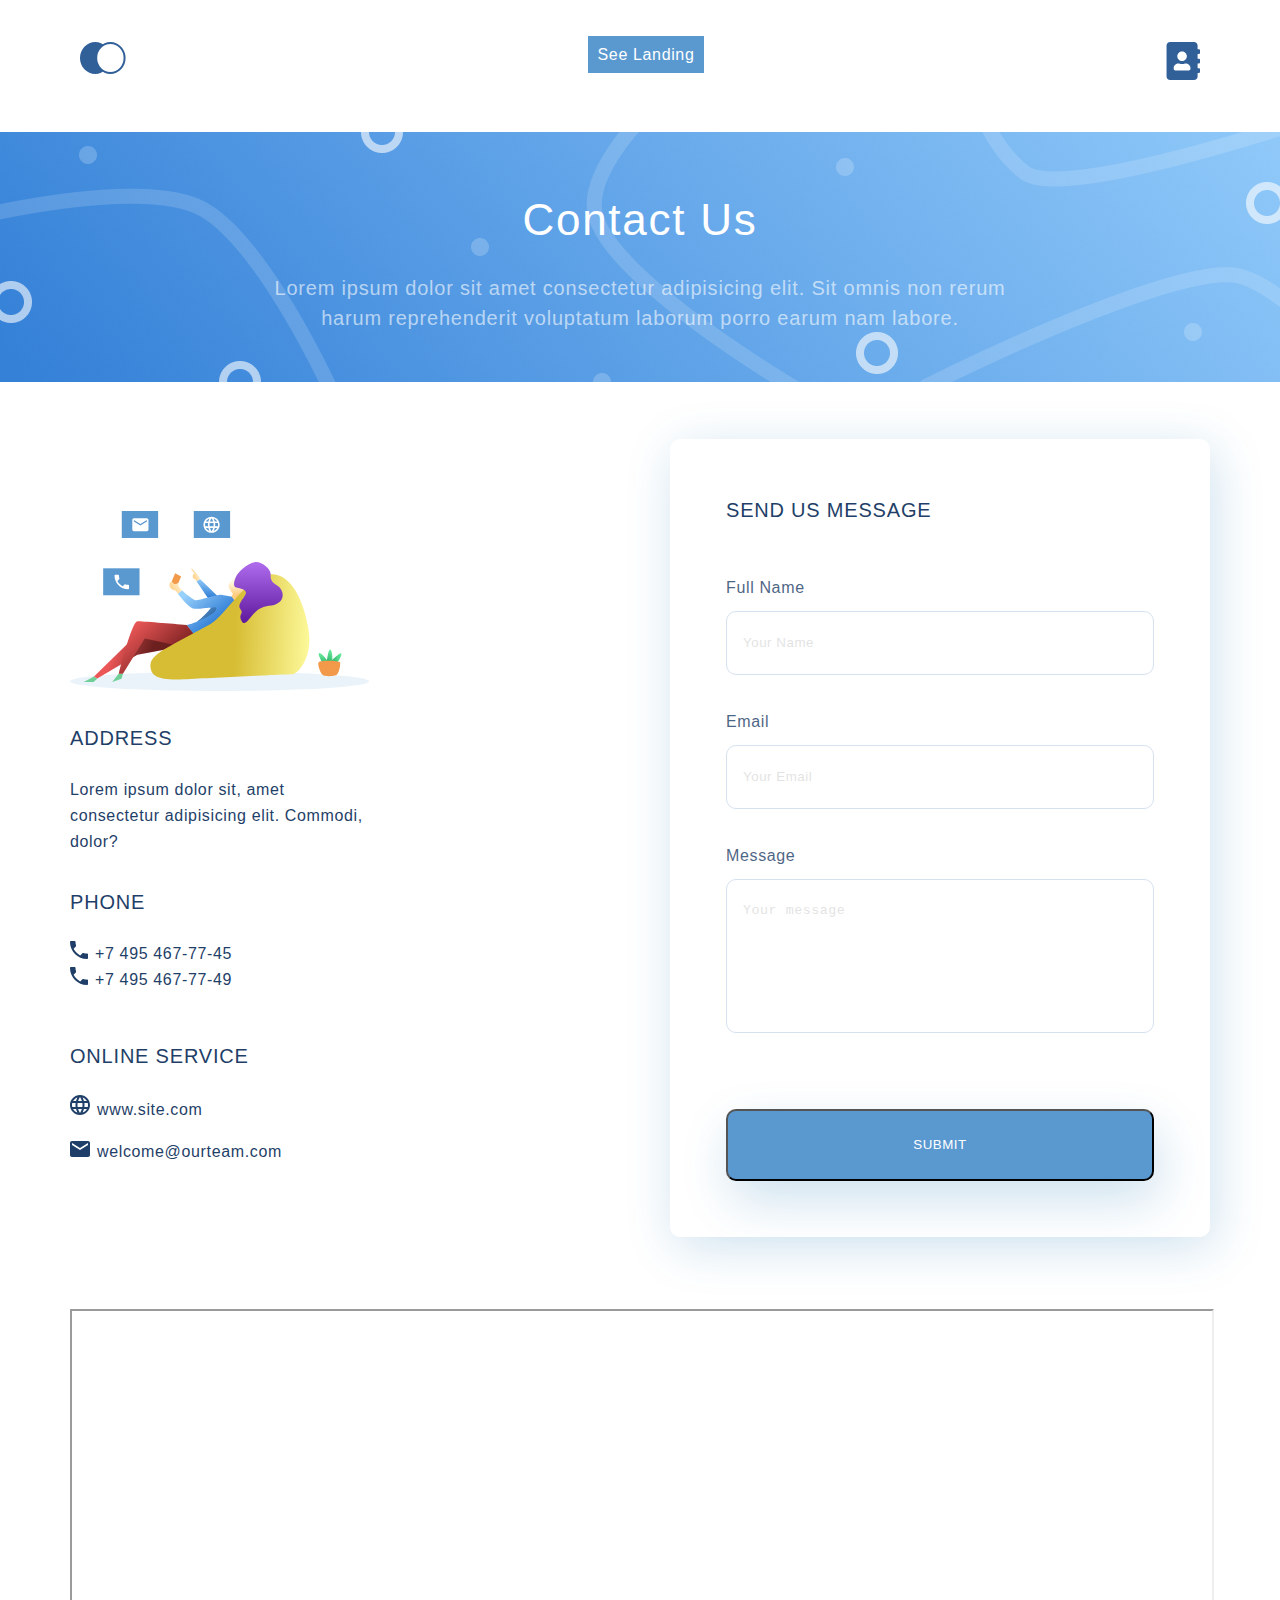
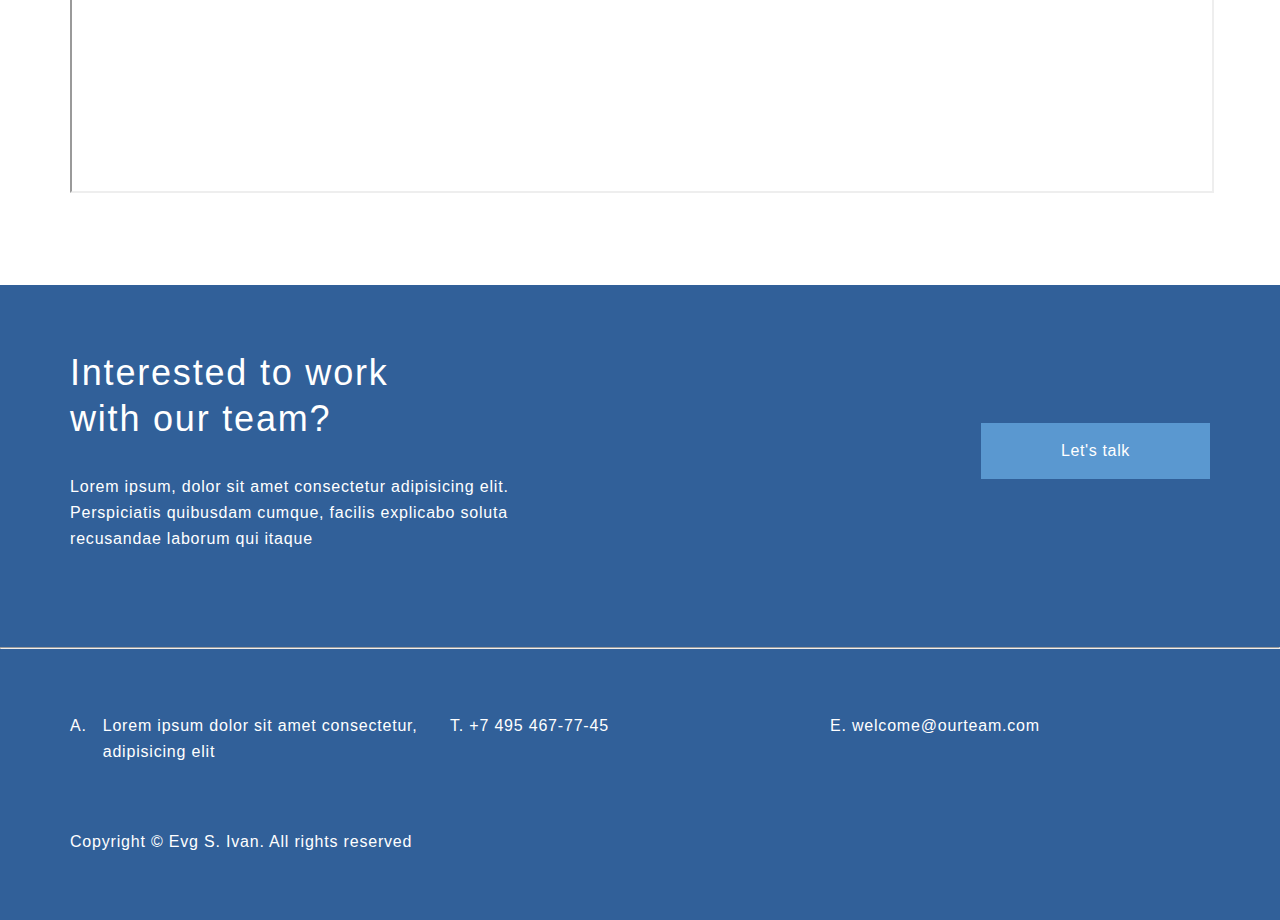
==== commit 5155642e: "Проверка на валидаторе. Исправлены косяки. Добавлена кнопка лендинга" ====
--- a/contacts.html
+++ b/contacts.html
@@ -14,11 +14,14 @@
             <!-- Меню бар -->
             <ul class="nav-bar">
                 <li class="nav-item"><a href="index.html"><img src="img/logo.svg" alt="Логотип"></a></li>
+
+                <li class="nav-item"><a class="see-landing" href="index.html">See Landing</a></li>
+
                 <li class="nav-item"><a href="contacts.html"><img src="img/contacts.svg" alt="Контакты"></a></li>
             </ul>
         </div>
         <div class="contacts-banner-wide">
-            <div class=" container contacts-banner-text">
+            <div class="container contacts-banner-text">
                 <!-- Баннер страницы контактов -->
                 <h2 class="contacts-banner-heading">Contact Us</h2>
                 <p class="contacts-banner-text-p">Lorem ipsum dolor sit amet consectetur adipisicing elit. Sit omnis
@@ -36,7 +39,7 @@
         <div class="contacts">
             <!-- Блок контактов -->
             <img src="img/phone.svg" alt="Рисунок для контактов">
-            <div class="contacts-item">
+            <div class="contacts-item address-item">
                 <h4 class="contacts-item-heading">Address</h4>
                 <p class="contacts-item-text">Lorem ipsum dolor sit, amet consectetur adipisicing elit. Commodi, dolor?
                 </p>
@@ -69,7 +72,8 @@
                 <input class="send-us-form-item" type="email" placeholder="Your Email">
 
                 <p class="input-caption">Message <br></p>
-                <textarea class="send-us-form-item textarea" name="" rows="4" placeholder="Your message"></textarea>
+                <textarea class="send-us-form-item textarea" name="user-message" rows="4"
+                    placeholder="Your message"></textarea>
 
                 <button class="send-us-form-btn" type="submit">Submit</button>
             </form>
@@ -79,8 +83,7 @@
 
     <!-- Яндекс -карта -->
     <div class="find-us container">
-        <iframe src="https://yandex.ru/map-widget/v1/-/CCUMMFRkWA" frameborder="0" width="100%" height="100%"
-            allowfullscreen="false" style="position:relative;"></iframe>
+        <iframe src="https://yandex.ru/map-widget/v1/-/CCUMMFRkWA" width="100%" height="100%"></iframe>
     </div>
 
 
@@ -107,7 +110,7 @@
                 <li class="footer-contact">T. +7 495 467-77-45 </li>
                 <li class="footer-contact">E. welcome@ourteam.com</li>
             </ul>
-            <p class="copyright">Copyright &copy Evg S. Ivan. All rights reserved</p>
+            <p class="copyright">Copyright &copy; Evg S. Ivan. All rights reserved</p>
         </div>
 
     </div>
--- a/css/main.css
+++ b/css/main.css
@@ -16,6 +16,7 @@
 .wrapper-top {
   background: -webkit-gradient(linear, left bottom, left top, color-stop(8.84%, #EBF3FB), color-stop(31.12%, rgba(152, 195, 232, 0)));
   background: linear-gradient(0deg, #EBF3FB 8.84%, rgba(152, 195, 232, 0) 31.12%);
+  min-width: 320px;
 }
 
 p {
@@ -36,6 +37,21 @@
       -ms-flex-direction: column;
           flex-direction: column;
   height: 100%;
+}
+
+.see-landing {
+  font-size: 16px;
+  line-height: 26px;
+  text-align: center;
+  letter-spacing: 0.04em;
+  color: #ffffff;
+  background: #5A98D0;
+  padding: 10px 10px;
+  text-decoration: none;
+}
+
+.see-landing:hover {
+  background: #EB5757;
 }
 
 .index-banner {
@@ -245,6 +261,7 @@
   color: #ffffff;
   margin-top: 96px;
   padding: 65px 0;
+  min-width: 320px;
 }
 
 .footer-banner {
@@ -331,10 +348,208 @@
   margin-top: 64px;
 }
 
+.wrapper-top-contacts {
+  min-width: 320px;
+}
+
+.wrapper-top-contacts .top-contacts {
+  margin-bottom: 48px;
+}
+
+.wrapper-top-contacts .contacts-banner-wide {
+  background-image: url(../img/contacts-banner.png);
+  background-repeat: no-repeat;
+  background-size: cover;
+  margin-bottom: 57px;
+}
+
+.wrapper-top-contacts .contacts-banner-wide .contacts-banner-text {
+  padding-top: 51px;
+  height: 250px;
+  -webkit-box-sizing: border-box;
+          box-sizing: border-box;
+  display: -webkit-box;
+  display: -ms-flexbox;
+  display: flex;
+  -webkit-box-orient: vertical;
+  -webkit-box-direction: normal;
+      -ms-flex-direction: column;
+          flex-direction: column;
+  -webkit-box-align: center;
+      -ms-flex-align: center;
+          align-items: center;
+}
+
+.wrapper-top-contacts .contacts-banner-wide .contacts-banner-text .contacts-banner-heading {
+  font-weight: 500;
+  font-size: 44px;
+  line-height: 74px;
+  letter-spacing: 0.04em;
+  color: #FFFFFF;
+  margin-bottom: 16px;
+}
+
+.wrapper-top-contacts .contacts-banner-wide .contacts-banner-text .contacts-banner-text-p {
+  max-width: 780px;
+  font-size: 20px;
+  line-height: 30px;
+  letter-spacing: 0.04em;
+  color: rgba(255, 255, 255, 0.6);
+  text-align: center;
+}
+
+.contacts-content {
+  display: -webkit-box;
+  display: -ms-flexbox;
+  display: flex;
+  -webkit-box-pack: justify;
+      -ms-flex-pack: justify;
+          justify-content: space-between;
+  margin-bottom: 72px;
+}
+
+.contacts-content .contacts {
+  max-width: 300px;
+  display: -webkit-box;
+  display: -ms-flexbox;
+  display: flex;
+  -webkit-box-orient: vertical;
+  -webkit-box-direction: normal;
+      -ms-flex-direction: column;
+          flex-direction: column;
+  -ms-flex-pack: distribute;
+      justify-content: space-around;
+  padding: 56px 0;
+  -webkit-box-flex: 1;
+      -ms-flex-positive: 1;
+          flex-grow: 1;
+}
+
+.contacts-content .contacts .contacts-item {
+  list-style-position: inside;
+}
+
+.contacts-content .contacts .contacts-item .contacts-item-heading {
+  font-weight: 500;
+  font-size: 20px;
+  line-height: 30px;
+  letter-spacing: 0.04em;
+  color: #1F3F68;
+  text-transform: uppercase;
+  margin-bottom: 24px;
+}
+
+.contacts-content .contacts .contacts-item .contacts-item-text {
+  font-weight: 300;
+  line-height: 26px;
+  letter-spacing: 0.04em;
+  color: #1F3F68;
+}
+
+.contacts-content .contacts .contacts-item .contacts-item-phone-li {
+  list-style-image: url(../img/phone_icon.svg);
+  margin-bottom: 16px;
+}
+
+.contacts-content .contacts .contacts-item .contacts-item-www-li {
+  list-style-image: url(../img/www-icon.svg);
+  margin-bottom: 16px;
+}
+
+.contacts-content .contacts .contacts-item .contacts-item-email-li {
+  list-style-image: url(../img/email-icon.svg);
+}
+
+.contacts-content .send-us {
+  background: #FFFFFF;
+  -webkit-box-shadow: 5px 10px 50px rgba(16, 112, 177, 0.2);
+          box-shadow: 5px 10px 50px rgba(16, 112, 177, 0.2);
+  border-radius: 10px;
+  padding: 56px;
+  max-width: 540px;
+  -webkit-box-flex: 1;
+      -ms-flex-positive: 1;
+          flex-grow: 1;
+  -webkit-box-sizing: border-box;
+          box-sizing: border-box;
+  display: -webkit-box;
+  display: -ms-flexbox;
+  display: flex;
+  -webkit-box-orient: vertical;
+  -webkit-box-direction: normal;
+      -ms-flex-direction: column;
+          flex-direction: column;
+  -webkit-box-pack: justify;
+      -ms-flex-pack: justify;
+          justify-content: space-between;
+}
+
+.contacts-content .send-us .send-us-heading {
+  font-weight: 500;
+  font-size: 20px;
+  line-height: 30px;
+  letter-spacing: 0.04em;
+  color: #1F3F68;
+  text-transform: uppercase;
+  margin-bottom: 48px;
+}
+
+.contacts-content .send-us .input-caption {
+  line-height: 30px;
+  letter-spacing: 0.04em;
+  color: #1F3F68;
+  opacity: 0.8;
+  margin-top: 32px;
+  margin-bottom: 8px;
+}
+
+.contacts-content .send-us .send-us-form-item {
+  width: 100%;
+  opacity: 0.4;
+  border: 1px solid #356EAD;
+  -webkit-box-sizing: border-box;
+          box-sizing: border-box;
+  border-radius: 10px;
+  padding: 16px;
+  font-weight: 300;
+  line-height: 30px;
+  letter-spacing: 0.04em;
+  color: #1F3F68;
+  opacity: 0.2;
+}
+
+.contacts-content .send-us .textarea {
+  resize: none;
+}
+
+.contacts-content .send-us .send-us-form-btn {
+  width: 100%;
+  height: 72px;
+  background: #5A98D0;
+  -webkit-box-shadow: 5px 20px 50px rgba(16, 112, 177, 0.2);
+          box-shadow: 5px 20px 50px rgba(16, 112, 177, 0.2);
+  border-radius: 10px;
+  text-transform: uppercase;
+  color: #fff;
+  font-weight: 500;
+  line-height: 26px;
+  text-align: center;
+  letter-spacing: 0.04em;
+  margin-top: 72px;
+}
+
+.find-us {
+  height: 480px;
+  max-width: 1140px;
+  margin: 0 auto;
+  min-width: 320px;
+}
+
 @media (max-width: 1024px) {
   .container {
-    padding-left: 32px;
-    padding-right: 32px;
+    padding: 0 16px;
+    -webkit-box-sizing: border-box;
+            box-sizing: border-box;
   }
   .index-banner-text {
     background-position: right 280px;
@@ -376,6 +591,35 @@
   }
   .footer-banner {
     padding: 0 80px 64px;
+  }
+  .wrapper-top-contacts .contacts-banner-wide {
+    margin-bottom: 0;
+  }
+  .contacts-content {
+    -webkit-box-orient: vertical;
+    -webkit-box-direction: normal;
+        -ms-flex-direction: column;
+            flex-direction: column;
+    -webkit-box-align: center;
+        -ms-flex-align: center;
+            align-items: center;
+  }
+  .contacts-content .contacts {
+    padding-bottom: 64px;
+  }
+  .contacts-content .contacts .contacts-item .contacts-item-phone-li {
+    list-style-image: url(../img/phone_icon.svg);
+    margin-bottom: 40px;
+  }
+  .contacts-content .contacts .address-item {
+    margin-top: 64px;
+    margin-bottom: 40px;
+  }
+  .contacts-content .send-us {
+    width: 520px;
+  }
+  .find-us {
+    height: 392px;
   }
 }
 
@@ -477,196 +721,46 @@
     margin-top: 37px;
     text-align: center;
   }
-}
-
-.wrapper-top-contacts .top-contacts {
-  margin-bottom: 48px;
-}
-
-.wrapper-top-contacts .contacts-banner-wide {
-  background-image: url(../img/contacts-banner.png);
-  background-repeat: no-repeat;
-  background-size: cover;
-  margin-bottom: 57px;
-}
-
-.wrapper-top-contacts .contacts-banner-wide .contacts-banner-text {
-  padding-top: 51px;
-  height: 250px;
-  -webkit-box-sizing: border-box;
-          box-sizing: border-box;
-  display: -webkit-box;
-  display: -ms-flexbox;
-  display: flex;
-  -webkit-box-orient: vertical;
-  -webkit-box-direction: normal;
-      -ms-flex-direction: column;
-          flex-direction: column;
-  -webkit-box-align: center;
-      -ms-flex-align: center;
-          align-items: center;
-}
-
-.wrapper-top-contacts .contacts-banner-wide .contacts-banner-text .contacts-banner-heading {
-  font-weight: 500;
-  font-size: 44px;
-  line-height: 74px;
-  letter-spacing: 0.04em;
-  color: #FFFFFF;
-  margin-bottom: 16px;
-}
-
-.wrapper-top-contacts .contacts-banner-wide .contacts-banner-text .contacts-banner-text-p {
-  max-width: 780px;
-  font-size: 20px;
-  line-height: 30px;
-  letter-spacing: 0.04em;
-  color: rgba(255, 255, 255, 0.6);
-  text-align: center;
-}
-
-.contacts-content {
-  display: -webkit-box;
-  display: -ms-flexbox;
-  display: flex;
-  -webkit-box-pack: justify;
-      -ms-flex-pack: justify;
-          justify-content: space-between;
-  max-height: 800px;
-  margin-bottom: 72px;
-}
-
-.contacts-content .contacts {
-  max-width: 300px;
-  display: -webkit-box;
-  display: -ms-flexbox;
-  display: flex;
-  -webkit-box-orient: vertical;
-  -webkit-box-direction: normal;
-      -ms-flex-direction: column;
-          flex-direction: column;
-  -ms-flex-pack: distribute;
-      justify-content: space-around;
-  padding: 56px 0;
-  -webkit-box-flex: 1;
-      -ms-flex-positive: 1;
-          flex-grow: 1;
-}
-
-.contacts-content .contacts .contacts-item {
-  list-style-position: inside;
-}
-
-.contacts-content .contacts .contacts-item .contacts-item-heading {
-  font-weight: 500;
-  font-size: 20px;
-  line-height: 30px;
-  letter-spacing: 0.04em;
-  color: #1F3F68;
-  text-transform: uppercase;
-  margin-bottom: 24px;
-}
-
-.contacts-content .contacts .contacts-item .contacts-item-text {
-  font-weight: 300;
-  line-height: 26px;
-  letter-spacing: 0.04em;
-  color: #1F3F68;
-}
-
-.contacts-content .contacts .contacts-item .contacts-item-phone-li {
-  list-style-image: url(../img/phone_icon.svg);
-  margin-bottom: 16px;
-}
-
-.contacts-content .contacts .contacts-item .contacts-item-www-li {
-  list-style-image: url(../img/www-icon.svg);
-  margin-bottom: 16px;
-}
-
-.contacts-content .contacts .contacts-item .contacts-item-email-li {
-  list-style-image: url(../img/email-icon.svg);
-}
-
-.contacts-content .send-us {
-  background: #FFFFFF;
-  -webkit-box-shadow: 5px 10px 50px rgba(16, 112, 177, 0.2);
-          box-shadow: 5px 10px 50px rgba(16, 112, 177, 0.2);
-  border-radius: 10px;
-  padding: 56px;
-  max-width: 540px;
-  -webkit-box-flex: 1;
-      -ms-flex-positive: 1;
-          flex-grow: 1;
-  -webkit-box-sizing: border-box;
-          box-sizing: border-box;
-  display: -webkit-box;
-  display: -ms-flexbox;
-  display: flex;
-  -webkit-box-orient: vertical;
-  -webkit-box-direction: normal;
-      -ms-flex-direction: column;
-          flex-direction: column;
-  -webkit-box-pack: justify;
-      -ms-flex-pack: justify;
-          justify-content: space-between;
-}
-
-.contacts-content .send-us .send-us-heading {
-  font-weight: 500;
-  font-size: 20px;
-  line-height: 30px;
-  letter-spacing: 0.04em;
-  color: #1F3F68;
-  text-transform: uppercase;
-  margin-bottom: 48px;
-}
-
-.contacts-content .send-us .input-caption {
-  line-height: 30px;
-  letter-spacing: 0.04em;
-  color: #1F3F68;
-  opacity: 0.8;
-  margin-top: 32px;
-  margin-bottom: 8px;
-}
-
-.contacts-content .send-us .send-us-form-item {
-  width: 100%;
-  opacity: 0.4;
-  border: 1px solid #356EAD;
-  -webkit-box-sizing: border-box;
-          box-sizing: border-box;
-  border-radius: 10px;
-  padding: 16px;
-  font-weight: 300;
-  line-height: 30px;
-  letter-spacing: 0.04em;
-  color: #1F3F68;
-  opacity: 0.2;
-}
-
-.contacts-content .send-us .textarea {
-  resize: none;
-}
-
-.contacts-content .send-us .send-us-form-btn {
-  width: 100%;
-  height: 72px;
-  background: #5A98D0;
-  -webkit-box-shadow: 5px 20px 50px rgba(16, 112, 177, 0.2);
-          box-shadow: 5px 20px 50px rgba(16, 112, 177, 0.2);
-  border-radius: 10px;
-  text-transform: uppercase;
-  color: #fff;
-  font-weight: 500;
-  line-height: 26px;
-  text-align: center;
-  letter-spacing: 0.04em;
-  margin-top: 72px;
-}
-
-.find-us {
-  height: 480px;
+  .wrapper-top-contacts .contacts-banner-wide .contacts-banner-text {
+    padding-top: 32px;
+  }
+  .wrapper-top-contacts .contacts-banner-wide .contacts-banner-text .contacts-banner-heading {
+    font-size: 24px;
+    margin-bottom: 8px;
+  }
+  .wrapper-top-contacts .contacts-banner-wide .contacts-banner-text .contacts-banner-text-p {
+    font-size: 16px;
+  }
+  .contacts-content {
+    margin-bottom: 32px;
+  }
+  .contacts-content .contacts {
+    padding-bottom: 32px;
+  }
+  .contacts-content .contacts .contacts-item .contacts-item-phone-li {
+    margin-bottom: 32px;
+  }
+  .contacts-content .contacts .address-item {
+    margin-top: 64px;
+    margin-bottom: 32px;
+  }
+  .contacts-content .send-us {
+    width: 97%;
+    padding: 32px;
+  }
+  .contacts-content .send-us .send-us-heading {
+    margin-bottom: 32px;
+  }
+  .contacts-content .send-us .send-us-form-btn {
+    margin-top: 46px;
+    height: 46px;
+  }
+  .find-us {
+    height: 350px;
+    margin: 0;
+  }
+  .footer {
+    margin-top: 32px;
+  }
 }
 /*# sourceMappingURL=main.css.map */